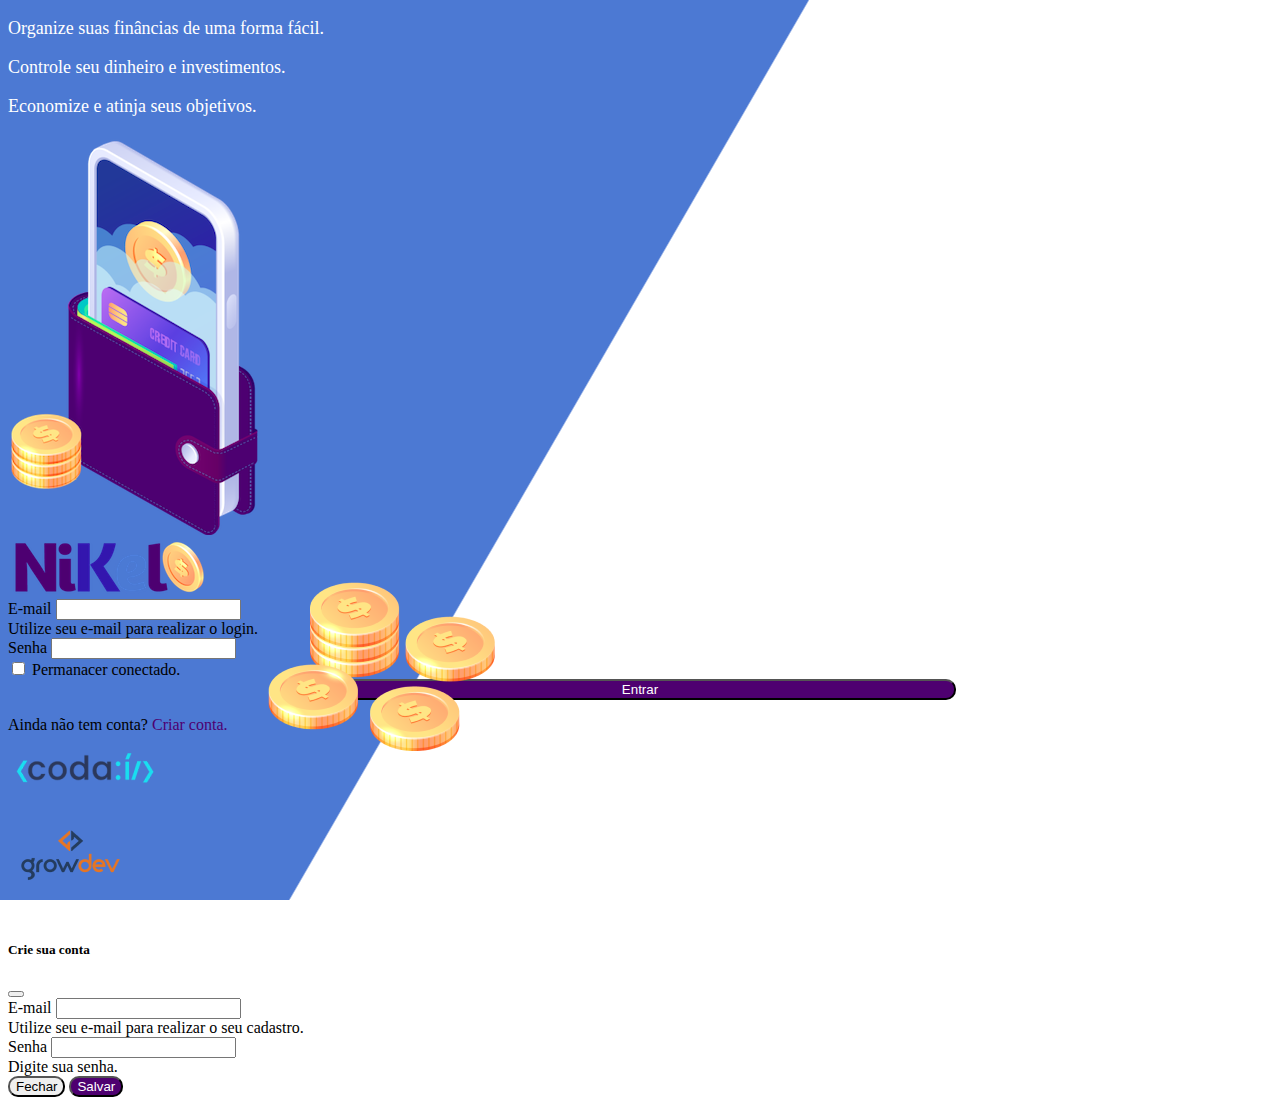
==== public/index.html @ f0670f34 "nikel - rafael" ====
<!DOCTYPE html>
<html lang="pt">
<head>
    <meta charset="UTF-8">
    <meta name="viewport" content="width=device-width, initial-scale=1.0">
    <title>Nikel</title>
    <link href="https://cdn.jsdelivr.net/npm/bootstrap@5.3.1/dist/css/bootstrap.min.css" rel="stylesheet" integrity="sha384-4bw+/aepP/YC94hEpVNVgiZdgIC5+VKNBQNGCHeKRQN+PtmoHDEXuppvnDJzQIu9" crossorigin="anonymous">
    <link rel="stylesheet" href="./css/styles.css">
    
</head>
<body id="login">
    <main>
        <div class="container">
            <div class="row vh-100">
                <div class="col d-flex justify-content-center my-5 flex-column">
                    <div class="texto-login">
                           <p> Organize suas finâncias de uma forma fácil. </p>
                           <p> Controle seu dinheiro e investimentos. </p>
                           <p> Economize e atinja seus objetivos. </p>                       
                    </div>
                    <div class="text-center">
                        <img src="./images/pocket.png" alt="image pocket" class="img-fluid" srcset="">
                        <img src="./images/coins.png" alt="image coins" class="img-fluid d-none d-md-inline coins" >
                    </div>
                </div>
                <div class="col d-flex justify-content-center my-5 flex-column">
                    <div class="container">
                        <div class="row">
                            <div class="col">
                                <div class="text-center mb-3">
                                    <img src="./images/nikel-logo.png" alt="image nikel" class="img-fluid" srcset="">
                                </div>
                            </div>
                        </div>
                        <div class="row">
                            <div class="col">
                                <form id="login-form">
                                    <div class="mb-3">
                                      <label for="email-input" class="form-label">E-mail</label>
                                      <input type="email" class="form-control" id="email-input" aria-describedby="emailHelp">
                                      <div id="emailHelp" class="form-text">Utilize seu e-mail para realizar o login.</div>
                                    </div>
                                    <div class="mb-3">
                                      <label for="password-input" class="form-label">Senha</label>
                                      <input type="password" class="form-control" id="password-input">
                                    </div>
                                    <div class="mb-3 form-check">
                                      <input type="checkbox" class="form-check-input" id="session-check">
                                      <label class="form-check-label" for="session-check">Permanacer conectado.</label>
                                    </div>
                                    <button type="submit" class="btn button-login">Entrar</button>
                                  </form>
                            </div>
                        </div>
                        <div class="row">
                            <div class="col">
                                <p id="link-conta" class="text-center mt-2 form-text" data-bs-toggle="modal" data-bs-target="#register-modal">
                                Ainda não tem conta? <span class="links">Criar conta.</span></p>
                            </div>
                            <div class="row">
                                <div class="col">
                                    <div class="text-center">
                                        <img src="./images/codai-logo.png" alt="Codai logo" srcset="">
                                    </div>
                                </div>
                            </div>
                            <div class="row">
                                <div class="col">
                                    <div class="text-center">
                                        <img src="./images/growdev-logo.png" alt="Growdev logo" srcset="">
                                    </div>
                                </div>
                            </div>
                        </div>
                    </div>
                </div>
            </div>
        </div>  
  <!-- Modal -->
  <div class="modal fade" id="register-modal" tabindex="-1" aria-labelledby="exampleModalLabel" aria-hidden="true">
    <div class="modal-dialog">
      <div class="modal-content">
        <div class="modal-header">
          <h5 class="modal-title" id="exampleModalLabel">Crie sua conta</h5>
          <button type="button" class="btn-close" data-bs-dismiss="modal" aria-label="Close"></button>
        </div>
        <form id="create-form">
        <div class="modal-body">
                <div class="mb-3">
                  <label for="EmailCreate" class="form-label">E-mail</label>
                  <input type="email" class="form-control" id="email-create-input" aria-describedby="emailHelp" required>
                  <div id="emailHelp" class="form-text">Utilize seu e-mail para realizar o seu cadastro.
                  </div>
                </div>
                <div class="mb-3">
                  <label for="EmailCreate" class="form-label">Senha</label>
                  <input type="password" class="form-control" id="password-create-input" required>
                  <div id="emailHelp" class="form-text">Digite sua senha.
                  </div>
                </div>     
        </div>
        <div class="modal-footer">
          <button type="button" class="btn btn-secondary button-cancel" data-bs-dismiss="modal">Fechar</button>
          <button type="submit" class="btn button-default">Salvar</button>
        </div>
        </form>
      </div>
    </div>
  </div>
  </main>
    <script src="https://cdn.jsdelivr.net/npm/bootstrap@5.1.3/dist/js/bootstrap.bundle.min.js" integrity="sha384-ka7Sk0Gln4gmtz2MlQnikT1wXgYsOg+OMhuP+IlRH9sENBO0LRn5q+8nbTov4+1p" crossorigin="anonymous"></script>
    <script src="./js/index.js"></script>
</body>
</html>
---- public/css/styles.css ----
#login{
    background: linear-gradient(120deg, #4c79d3 44.9%, #ffffff 45%) no-repeat fixed;

}
#app{
    background: linear-gradient(120deg, #ffffff 44.9%, #4c79d3 45%) no-repeat fixed;
}
header{
    border-bottom: 1px solid #bebcbc;
    padding: 5px;
    background-color: #ffffff;
}
.corprimaria{
    color: #4e0070;
}
.corsecundaria{
    color: #4c79d3;
}
.detalhe{
    font-size: 50px;
    margin-right: 10px;
    vertical-align: middle;
}
.texto-login {
    font-size: 18px;
    font-weight: 500 ;
    color: white;
}

.coins{
    position: absolute;
    bottom: 130px;
}
.button-login{
    border-radius: 10px;
    background-color: #4e0070;
    color: #ffffff;
    width: 50%;
    margin: 0 25%;
}
.button-default{
    background-color: #4e0070;
    border-radius: 10px;
    color: #ffffff;
}
.button-cancel{
    border-radius: 10px;

}
.float-button{
    border-radius: 100%;
    height: 60px;
    width: 60px;
    position: fixed;
    padding: 0 !important;
    bottom: 1rem;
    right: 2rem;
    font-size: 35px;
    border: 2px solid #4e0070;
    background-color: #4e0070;
    color: #ffffff;
}
.float-button:hover{
    border: 2px solid #4c79d3;
    background-color: #ffffff;
    color: #4c79d3;
}
.button-login:hover,.button-default:hover{
    background: #4c79d3;
    color: #ffffff;
}
.links{
    color: #4e0070;
    cursor: pointer;
}
.links:hover{
    color: #4c79d3;
}
.info{
    background-color: #ffffff;
    border-radius: 20px 20px 0px 0px;
    padding: 20px 0px 0px 0px;
}
.logout{
    min-width: 5rem !important;
}
.menu{
    margin-right: 20px;
}
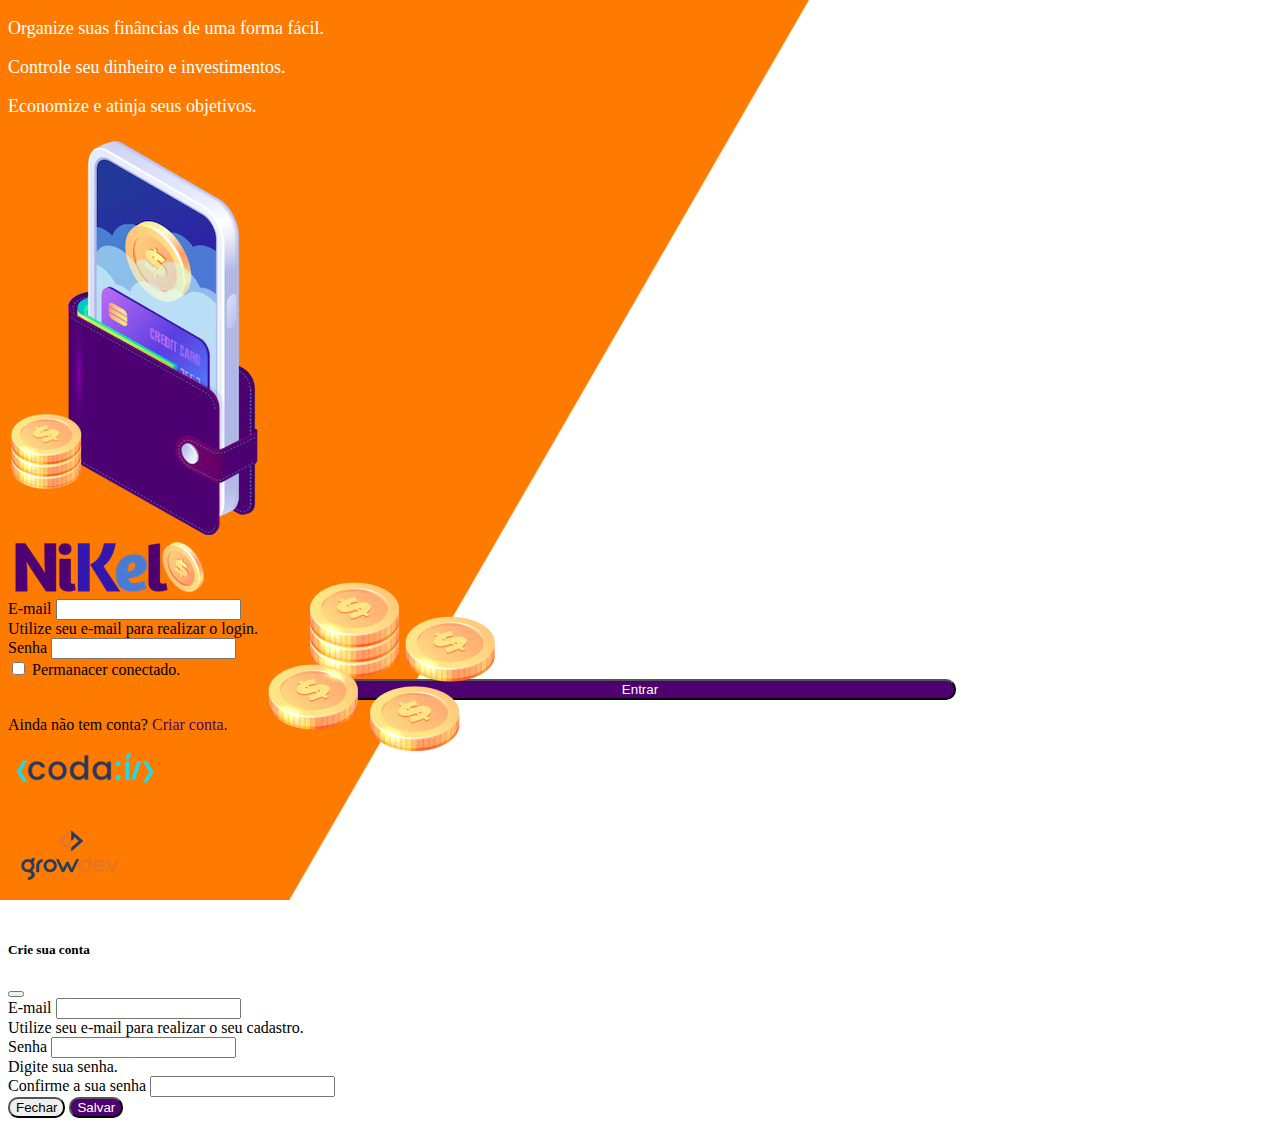
==== commit 43218423: "Add files via upload" ====
--- a/public/index.html
+++ b/public/index.html
@@ -1,114 +1,118 @@
-<!DOCTYPE html>
-<html lang="pt">
-<head>
-    <meta charset="UTF-8">
-    <meta name="viewport" content="width=device-width, initial-scale=1.0">
-    <title>Nikel</title>
-    <link href="https://cdn.jsdelivr.net/npm/bootstrap@5.3.1/dist/css/bootstrap.min.css" rel="stylesheet" integrity="sha384-4bw+/aepP/YC94hEpVNVgiZdgIC5+VKNBQNGCHeKRQN+PtmoHDEXuppvnDJzQIu9" crossorigin="anonymous">
-    <link rel="stylesheet" href="./css/styles.css">
-    
-</head>
-<body id="login">
-    <main>
-        <div class="container">
-            <div class="row vh-100">
-                <div class="col d-flex justify-content-center my-5 flex-column">
-                    <div class="texto-login">
-                           <p> Organize suas finâncias de uma forma fácil. </p>
-                           <p> Controle seu dinheiro e investimentos. </p>
-                           <p> Economize e atinja seus objetivos. </p>                       
-                    </div>
-                    <div class="text-center">
-                        <img src="./images/pocket.png" alt="image pocket" class="img-fluid" srcset="">
-                        <img src="./images/coins.png" alt="image coins" class="img-fluid d-none d-md-inline coins" >
-                    </div>
-                </div>
-                <div class="col d-flex justify-content-center my-5 flex-column">
-                    <div class="container">
-                        <div class="row">
-                            <div class="col">
-                                <div class="text-center mb-3">
-                                    <img src="./images/nikel-logo.png" alt="image nikel" class="img-fluid" srcset="">
-                                </div>
-                            </div>
-                        </div>
-                        <div class="row">
-                            <div class="col">
-                                <form id="login-form">
-                                    <div class="mb-3">
-                                      <label for="email-input" class="form-label">E-mail</label>
-                                      <input type="email" class="form-control" id="email-input" aria-describedby="emailHelp">
-                                      <div id="emailHelp" class="form-text">Utilize seu e-mail para realizar o login.</div>
-                                    </div>
-                                    <div class="mb-3">
-                                      <label for="password-input" class="form-label">Senha</label>
-                                      <input type="password" class="form-control" id="password-input">
-                                    </div>
-                                    <div class="mb-3 form-check">
-                                      <input type="checkbox" class="form-check-input" id="session-check">
-                                      <label class="form-check-label" for="session-check">Permanacer conectado.</label>
-                                    </div>
-                                    <button type="submit" class="btn button-login">Entrar</button>
-                                  </form>
-                            </div>
-                        </div>
-                        <div class="row">
-                            <div class="col">
-                                <p id="link-conta" class="text-center mt-2 form-text" data-bs-toggle="modal" data-bs-target="#register-modal">
-                                Ainda não tem conta? <span class="links">Criar conta.</span></p>
-                            </div>
-                            <div class="row">
-                                <div class="col">
-                                    <div class="text-center">
-                                        <img src="./images/codai-logo.png" alt="Codai logo" srcset="">
-                                    </div>
-                                </div>
-                            </div>
-                            <div class="row">
-                                <div class="col">
-                                    <div class="text-center">
-                                        <img src="./images/growdev-logo.png" alt="Growdev logo" srcset="">
-                                    </div>
-                                </div>
-                            </div>
-                        </div>
-                    </div>
-                </div>
-            </div>
-        </div>  
-  <!-- Modal -->
-  <div class="modal fade" id="register-modal" tabindex="-1" aria-labelledby="exampleModalLabel" aria-hidden="true">
-    <div class="modal-dialog">
-      <div class="modal-content">
-        <div class="modal-header">
-          <h5 class="modal-title" id="exampleModalLabel">Crie sua conta</h5>
-          <button type="button" class="btn-close" data-bs-dismiss="modal" aria-label="Close"></button>
-        </div>
-        <form id="create-form">
-        <div class="modal-body">
-                <div class="mb-3">
-                  <label for="EmailCreate" class="form-label">E-mail</label>
-                  <input type="email" class="form-control" id="email-create-input" aria-describedby="emailHelp" required>
-                  <div id="emailHelp" class="form-text">Utilize seu e-mail para realizar o seu cadastro.
-                  </div>
-                </div>
-                <div class="mb-3">
-                  <label for="EmailCreate" class="form-label">Senha</label>
-                  <input type="password" class="form-control" id="password-create-input" required>
-                  <div id="emailHelp" class="form-text">Digite sua senha.
-                  </div>
-                </div>     
-        </div>
-        <div class="modal-footer">
-          <button type="button" class="btn btn-secondary button-cancel" data-bs-dismiss="modal">Fechar</button>
-          <button type="submit" class="btn button-default">Salvar</button>
-        </div>
-        </form>
-      </div>
-    </div>
-  </div>
-  </main>
-    <script src="https://cdn.jsdelivr.net/npm/bootstrap@5.1.3/dist/js/bootstrap.bundle.min.js" integrity="sha384-ka7Sk0Gln4gmtz2MlQnikT1wXgYsOg+OMhuP+IlRH9sENBO0LRn5q+8nbTov4+1p" crossorigin="anonymous"></script>
-    <script src="./js/index.js"></script>
-</body>
+<!DOCTYPE html>
+<html lang="pt">
+<head>
+    <meta charset="UTF-8">
+    <meta name="viewport" content="width=device-width, initial-scale=1.0">
+    <title>Nikel</title>
+    <link href="https://cdn.jsdelivr.net/npm/bootstrap@5.3.1/dist/css/bootstrap.min.css" rel="stylesheet" integrity="sha384-4bw+/aepP/YC94hEpVNVgiZdgIC5+VKNBQNGCHeKRQN+PtmoHDEXuppvnDJzQIu9" crossorigin="anonymous">
+    <link rel="stylesheet" href="./css/styles.css">
+    
+</head>
+<body id="login">
+    <main>
+        <div class="container">
+            <div class="row vh-100">
+                <div class="col d-flex justify-content-center my-5 flex-column">
+                    <div class="texto-login">
+                           <p> Organize suas finâncias de uma forma fácil. </p>
+                           <p> Controle seu dinheiro e investimentos. </p>
+                           <p> Economize e atinja seus objetivos. </p>                       
+                    </div>
+                    <div class="text-center">
+                        <img src="./images/pocket.png" alt="image pocket" class="img-fluid" srcset="">
+                        <img src="./images/coins.png" alt="image coins" class="img-fluid d-none d-md-inline coins" >
+                    </div>
+                </div>
+                <div class="col d-flex justify-content-center my-5 flex-column">
+                    <div class="container">
+                        <div class="row">
+                            <div class="col">
+                                <div class="text-center mb-3">
+                                    <img src="./images/nikel-logo.png" alt="image nikel" class="img-fluid" srcset="">
+                                </div>
+                            </div>
+                        </div>
+                        <div class="row">
+                            <div class="col">
+                                <form id="login-form">
+                                    <div class="mb-3">
+                                      <label for="email-input" class="form-label">E-mail</label>
+                                      <input type="email" class="form-control" id="email-input" aria-describedby="emailHelp">
+                                      <div id="emailHelp" class="form-text">Utilize seu e-mail para realizar o login.</div>
+                                    </div>
+                                    <div class="mb-3">
+                                      <label for="password-input" class="form-label">Senha</label>
+                                      <input type="password" class="form-control" id="password-input">
+                                    </div>
+                                    <div class="mb-3 form-check">
+                                      <input type="checkbox" class="form-check-input" id="session-check">
+                                      <label class="form-check-label" for="session-check">Permanacer conectado.</label>
+                                    </div>
+                                    <button type="submit" class="btn button-login">Entrar</button>
+                                  </form>
+                            </div>
+                        </div>
+                        <div class="row">
+                            <div class="col">
+                                <p id="link-conta" class="text-center mt-2 form-text" data-bs-toggle="modal" data-bs-target="#register-modal">
+                                Ainda não tem conta? <span class="links">Criar conta.</span></p>
+                            </div>
+                            <div class="row">
+                                <div class="col">
+                                    <div class="text-center">
+                                        <img src="./images/codai-logo.png" alt="Codai logo" srcset="">
+                                    </div>
+                                </div>
+                            </div>
+                            <div class="row">
+                                <div class="col">
+                                    <div class="text-center">
+                                        <img src="./images/growdev-logo.png" alt="Growdev logo" srcset="">
+                                    </div>
+                                </div>
+                            </div>
+                        </div>
+                    </div>
+                </div>
+            </div>
+        </div>  
+  <!-- Modal -->
+  <div class="modal fade" id="register-modal" tabindex="-1" aria-labelledby="exampleModalLabel" aria-hidden="true">
+    <div class="modal-dialog">
+      <div class="modal-content">
+        <div class="modal-header">
+          <h5 class="modal-title" id="exampleModalLabel">Crie sua conta</h5>
+          <button type="button" class="btn-close" data-bs-dismiss="modal" aria-label="Close"></button>
+        </div>
+        <form id="create-form">
+        <div class="modal-body">
+                <div class="mb-3">
+                  <label for="EmailCreate" class="form-label">E-mail</label>
+                  <input type="email" class="form-control" id="email-create-input" aria-describedby="emailHelp" required>
+                  <div id="emailHelp" class="form-text">Utilize seu e-mail para realizar o seu cadastro.
+                  </div>
+                </div>
+                <div class="mb-3">
+                  <label for="EmailCreate" class="form-label">Senha</label>
+                  <input type="password" class="form-control" id="password-create-input" required>
+                  <div id="emailHelp" class="form-text">Digite sua senha.
+                  </div>
+                </div>    
+                <div class="mb-3">
+                  <label for="EmailCreate" class="form-label">Confirme a sua senha</label>
+                  <input type="password" class="form-control" id="password-create-input2" required>
+                </div> 
+        </div>
+        <div class="modal-footer">
+          <button type="button" class="btn btn-secondary button-cancel" data-bs-dismiss="modal">Fechar</button>
+          <button type="submit" class="btn button-default">Salvar</button>
+        </div>
+        </form>
+      </div>
+    </div>
+  </div>
+  </main>
+    <script src="https://cdn.jsdelivr.net/npm/bootstrap@5.1.3/dist/js/bootstrap.bundle.min.js" integrity="sha384-ka7Sk0Gln4gmtz2MlQnikT1wXgYsOg+OMhuP+IlRH9sENBO0LRn5q+8nbTov4+1p" crossorigin="anonymous"></script>
+    <script src="./js/index.js"></script>
+</body>
 </html>--- a/public/css/styles.css
+++ b/public/css/styles.css
@@ -1,89 +1,89 @@
-#login{
-    background: linear-gradient(120deg, #4c79d3 44.9%, #ffffff 45%) no-repeat fixed;
-
-}
-#app{
-    background: linear-gradient(120deg, #ffffff 44.9%, #4c79d3 45%) no-repeat fixed;
-}
-header{
-    border-bottom: 1px solid #bebcbc;
-    padding: 5px;
-    background-color: #ffffff;
-}
-.corprimaria{
-    color: #4e0070;
-}
-.corsecundaria{
-    color: #4c79d3;
-}
-.detalhe{
-    font-size: 50px;
-    margin-right: 10px;
-    vertical-align: middle;
-}
-.texto-login {
-    font-size: 18px;
-    font-weight: 500 ;
-    color: white;
-}
-
-.coins{
-    position: absolute;
-    bottom: 130px;
-}
-.button-login{
-    border-radius: 10px;
-    background-color: #4e0070;
-    color: #ffffff;
-    width: 50%;
-    margin: 0 25%;
-}
-.button-default{
-    background-color: #4e0070;
-    border-radius: 10px;
-    color: #ffffff;
-}
-.button-cancel{
-    border-radius: 10px;
-
-}
-.float-button{
-    border-radius: 100%;
-    height: 60px;
-    width: 60px;
-    position: fixed;
-    padding: 0 !important;
-    bottom: 1rem;
-    right: 2rem;
-    font-size: 35px;
-    border: 2px solid #4e0070;
-    background-color: #4e0070;
-    color: #ffffff;
-}
-.float-button:hover{
-    border: 2px solid #4c79d3;
-    background-color: #ffffff;
-    color: #4c79d3;
-}
-.button-login:hover,.button-default:hover{
-    background: #4c79d3;
-    color: #ffffff;
-}
-.links{
-    color: #4e0070;
-    cursor: pointer;
-}
-.links:hover{
-    color: #4c79d3;
-}
-.info{
-    background-color: #ffffff;
-    border-radius: 20px 20px 0px 0px;
-    padding: 20px 0px 0px 0px;
-}
-.logout{
-    min-width: 5rem !important;
-}
-.menu{
-    margin-right: 20px;
+#login{
+    background: linear-gradient(120deg, #ff7b00 44.9%, #ffffff 45%) no-repeat fixed;
+
+}
+#app{
+    background: linear-gradient(120deg, #ffffff 44.9%, #ff7b00 45%) no-repeat fixed;
+}
+header{
+    border-bottom: 1px solid #bebcbc;
+    padding: 5px;
+    background-color: #ffffff;
+}
+.corprimaria{
+    color: #4e0070;
+}
+.corsecundaria{
+    color: #4c79d3;
+}
+.detalhe{
+    font-size: 50px;
+    margin-right: 10px;
+    vertical-align: middle;
+}
+.texto-login {
+    font-size: 18px;
+    font-weight: 500 ;
+    color: white;
+}
+
+.coins{
+    position: absolute;
+    bottom: 130px;
+}
+.button-login{
+    border-radius: 10px;
+    background-color: #4e0070;
+    color: #ffffff;
+    width: 50%;
+    margin: 0 25%;
+}
+.button-default{
+    background-color: #4e0070;
+    border-radius: 10px;
+    color: #ffffff;
+}
+.button-cancel{
+    border-radius: 10px;
+
+}
+.float-button{
+    border-radius: 100%;
+    height: 60px;
+    width: 60px;
+    position: fixed;
+    padding: 0 !important;
+    bottom: 1rem;
+    right: 2rem;
+    font-size: 35px;
+    border: 2px solid #4e0070;
+    background-color: #4e0070;
+    color: #ffffff;
+}
+.float-button:hover{
+    border: 2px solid #4c79d3;
+    background-color: #ffffff;
+    color: #4c79d3;
+}
+.button-login:hover,.button-default:hover{
+    background: #4c79d3;
+    color: #ffffff;
+}
+.links{
+    color: #4e0070;
+    cursor: pointer;
+}
+.links:hover{
+    color: #4c79d3;
+}
+.info{
+    background-color: #ffffff;
+    border-radius: 20px 20px 0px 0px;
+    padding: 20px 0px 0px 0px;
+}
+.logout{
+    min-width: 5rem !important;
+}
+.menu{
+    margin-right: 20px;
 }